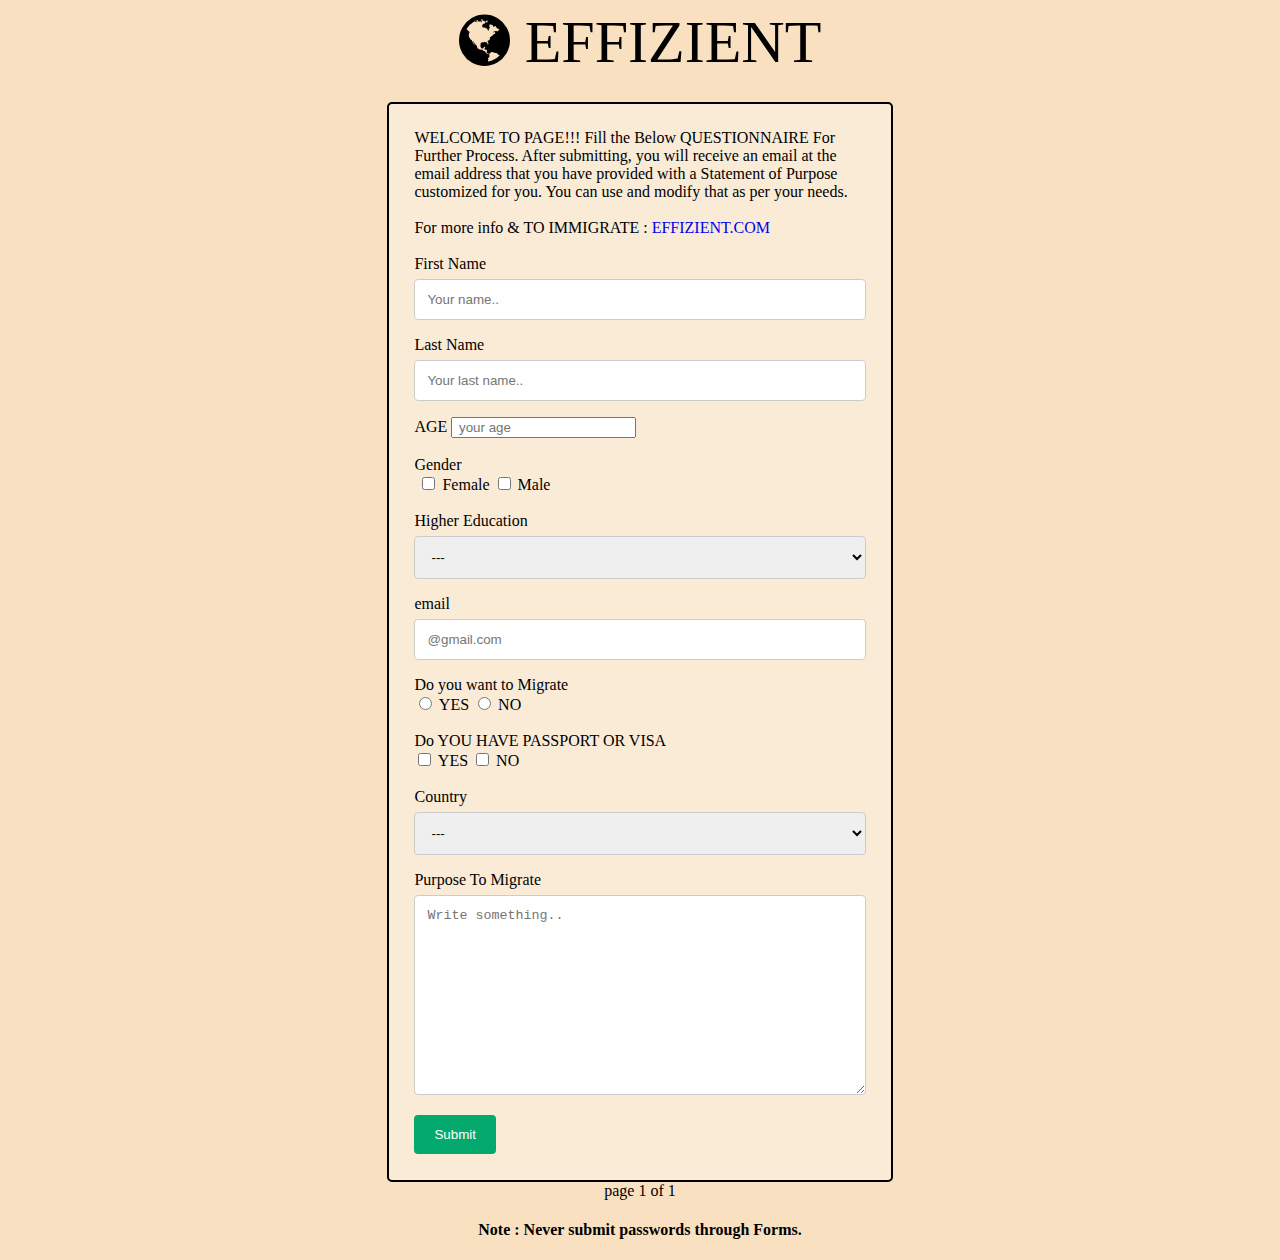
==== index.html @ cef22ca5 "Update index.html" ====
<!DOCTYPE html>
<html lang="en">
<head>
    <meta charset="UTF-8">
    <meta name="viewport" content="width=device-width, initial-scale=1.0">
    <title>code-challenge</title>
    <link rel="stylesheet" href="https://cdnjs.cloudflare.com/ajax/libs/font-awesome/4.7.0/css/font-awesome.min.css">
    <link rel="stylesheet" href="code.css">
    
</head>
<body>
  <div>

    <center>  <nav>  <i class ="fa fa-globe" > </i> EFFIZIENT </nav>
         
    </center>
       
  </div>  
  <div class="container">
    <div> WELCOME TO PAGE!!!
        Fill the Below QUESTIONNAIRE For Further Process. After submitting, you will receive an email at the email address that you have provided with a Statement of Purpose customized for you. You can use and modify that as per your needs. 
        <br> <br> For more info & TO  IMMIGRATE : <a href="https://effizient.ca/" style="text-decoration: none;">  EFFIZIENT.COM </a>  
          
    </div> <br>
    
 
 <form action="action_page.php">
      
          <label for="fname">First Name</label>
          <input type="text" id="fname" name="firstname" placeholder="Your name..">
      
          <label for="lname">Last Name</label>
          <input type="text" id="lname" name="lastname" placeholder="Your last name..">
          
          <label for="fname">AGE</label>
          <input type="number" id="age"  placeholder=" your age"> <br> <br>
         
          <div class="form-check form-check-inline">
            Gender <br>&nbsp;<input class="form-check-input" type="checkbox" id="inlineCheckbox3" value="option1">
            <label class="inlineCheckbox3" for="inlineCheckbox1">Female</label>
          
            <input class="form-check-input" type="checkbox" id="inlineCheckbox4" value="option2">
            <label class="inlineCheckbox4" for="inlineCheckbox2">Male</label>
          </div>
          
          <br><label for="edu" >Higher Education </label>
          <select id="edu">
            <option value="australia">---</option>
            <option value="PG"> MTECH/MS</option>
            <option value="UG">B.TECH/BE/ANY UG_DEGREE</option>
            <option value="DIPLOMA">INTER/DIPLOMA<option>
          </select>
          
          <label for="mname">email</label>
          <input type="text" id="mname" name="mail id" placeholder="@gmail.com">
          
          <div>
           Do you want to Migrate  
           <br> <input class="form-check-input" type="radio" name="radioNoLabel" id="radioNoLabel1" value="" aria-label="...">
             <label class="radioNoLabel1" >YES</label>

             <input class="form-check-input" type="radio" name="radioNoLabel" id="radioNoLabel2" value="" aria-label="...">
             <label class="radioNoLabel2" >NO</label>
            </div>
            <br>
           
            <div class="form-check form-check-inline">
              Do YOU HAVE PASSPORT OR VISA 
              <br> <input class="form-check-input" type="checkbox" id="inlineCheckbox1" value="option1">
             <label class="inlineCheckbox1" >YES</label>
           
             <input class="form-check-input" type="checkbox" id="inlineCheckbox2" value="option2">
             <label class="inlineCheckbox2" >NO</label>
           </div>
           <br>
          <label >Country</label>
          <select id="country" name="country">
            <option value="australia">---</option>
            <option value="australia">Australia</option>
            <option value="canada">Canada</option>
            <option value="usa">USA</option>
            <option value="germany">GERMANY</option>
          </select>
      
          <label for="subject">Purpose To Migrate</label>
          <textarea id="subject" name="subject" placeholder="Write something.." style="height:200px"></textarea>
      
          <input id="myButton" type="submit" value="Submit"> 
          
          </div>
       </form>
      </div><center> page 1 of 1 </center>
       <p> <center><h4>Note : Never submit passwords through  Forms. </h4> </center></p>
      <script>
        const form = document.querySelector('form');
        console.log (form )
        const formData = new FormData(form); 
        const obj = Object.fromEntries(formData); 
        const json = JSON.stringify(obj) ;
        form.addEventListener('submit', (e) => {
          e.savebyDefault(); 
             const formData = new FormData(form); 
              const obj = Object.fromEntries(formData); 
               const json = JSON.stringify(obj) ;
                localStorage.setItem('form',json) ;
                window.location.href = "confirm.html";
                
             });
      </script>
       
       
</body>
</html>
---- code.css ----
body
 {
    background-color: rgb(249, 224, 192);
   
   max-height:100%;
   
   
}
 

nav { font-size:60px;
    padding-bottom: 25px;}
   

input[type=text], select, textarea {
    width: 100%; 
    padding: 12px; 
    border: 1px solid #ccc; 
    border-radius: 4px; 
    box-sizing: border-box;
    margin-top: 6px;
    margin-bottom: 16px; 
    resize: vertical 
  }
  
  input[type=submit] {
    background-color: #04AA6D;
    color: white;
    padding: 12px 20px;
    border: none;
    border-radius: 4px;
    cursor: pointer;
  }
  
  input[type=submit]:hover {
    background-color: #45a049;
  }
  p{
    color: rgb(95, 92, 92);
  }

  .container {
    border: 2px solid;
    border-radius: 5px;
    background-color:antiquewhite;
    padding: 2%;
    margin-right:30%;
    margin-left : 30%; 
    max-width :50%;
    max-height :100% ;

   
  }


  @media (max-width :767px)
  {
   
    .container
    {
     margin-left: 20%; 
     margin-right: 20%; 
     padding :2%;
     max-width: 100%;
    }
  }
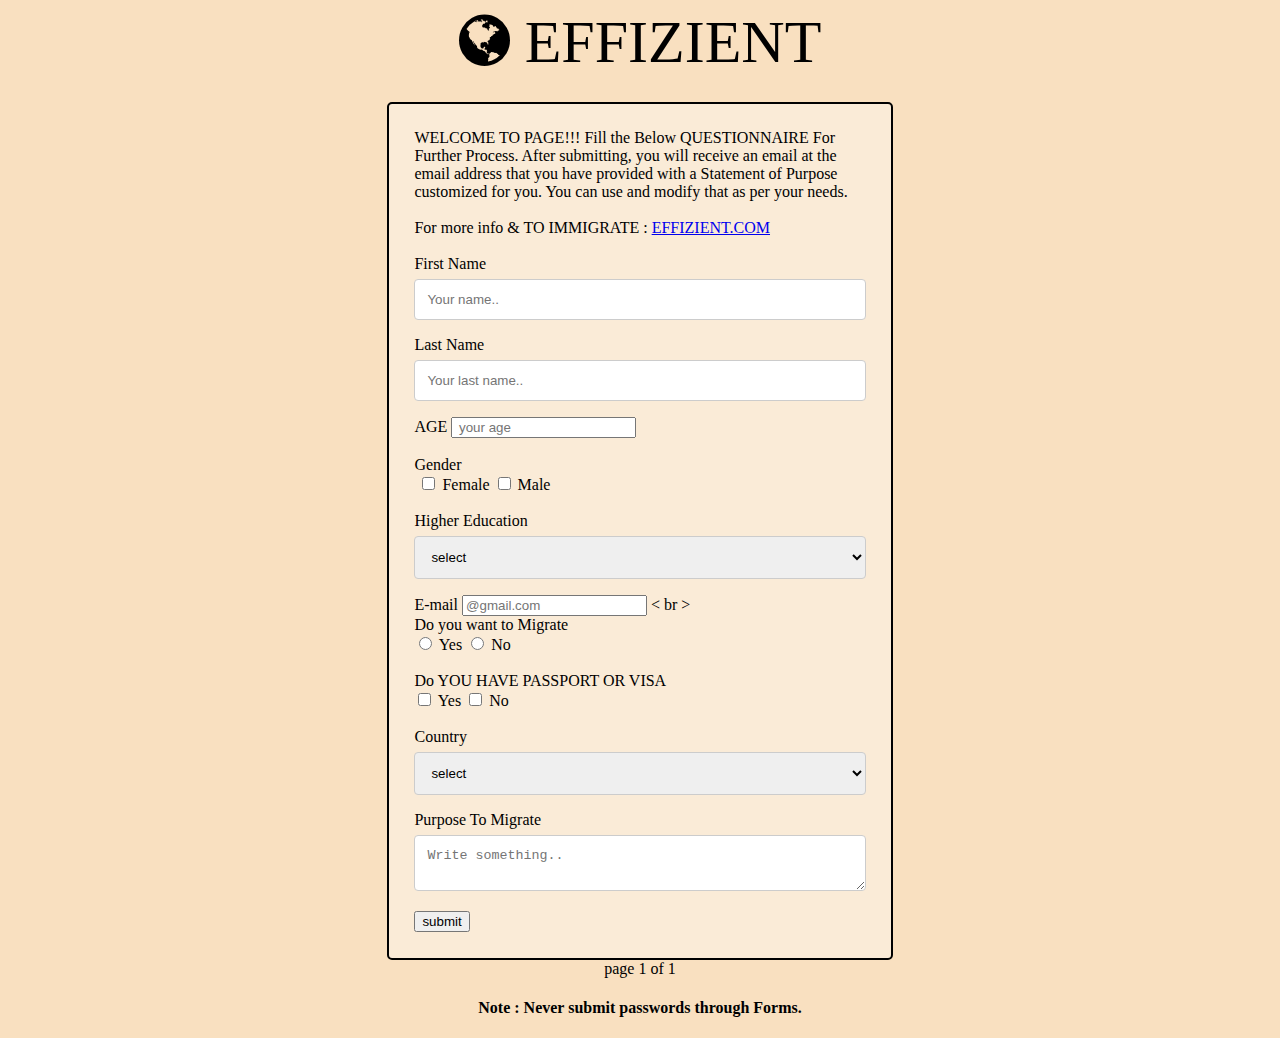
==== commit 32f39c87: "Update index.html" ====
--- a/index.html
+++ b/index.html
@@ -6,7 +6,7 @@
     <title>code-challenge</title>
     <link rel="stylesheet" href="https://cdnjs.cloudflare.com/ajax/libs/font-awesome/4.7.0/css/font-awesome.min.css">
     <link rel="stylesheet" href="code.css">
-    
+    <link rel="html" href="thank_you.html">
 </head>
 <body>
   <div>
@@ -19,7 +19,7 @@
   <div class="container">
     <div> WELCOME TO PAGE!!!
         Fill the Below QUESTIONNAIRE For Further Process. After submitting, you will receive an email at the email address that you have provided with a Statement of Purpose customized for you. You can use and modify that as per your needs. 
-        <br> <br> For more info & TO  IMMIGRATE : <a href="https://effizient.ca/" style="text-decoration: none;">  EFFIZIENT.COM </a>  
+        <br> <br> For more info & TO  IMMIGRATE : <a href="https://effizient.ca/" >  EFFIZIENT.COM </a>  
           
     </div> <br>
     
@@ -27,55 +27,55 @@
  <form action="action_page.php">
       
           <label for="fname">First Name</label>
-          <input type="text" id="fname" name="firstname" placeholder="Your name..">
+          <input type="text" id="fname" name="firstname" placeholder="Your name.." required>
       
           <label for="lname">Last Name</label>
-          <input type="text" id="lname" name="lastname" placeholder="Your last name..">
+          <input type="text" id="lname" name="lastname" placeholder="Your last name.."required>
           
           <label for="fname">AGE</label>
-          <input type="number" id="age"  placeholder=" your age"> <br> <br>
+          <input type="number" id="age"  placeholder=" your age"required> <br> <br>
          
           <div class="form-check form-check-inline">
-            Gender <br>&nbsp;<input class="form-check-input" type="checkbox" id="inlineCheckbox3" value="option1">
+            Gender <br>&nbsp;<input class="form-check-input" type="checkbox" id="inlineCheckbox3" value="option1" >
             <label class="inlineCheckbox3" for="inlineCheckbox1">Female</label>
-          
+            
             <input class="form-check-input" type="checkbox" id="inlineCheckbox4" value="option2">
             <label class="inlineCheckbox4" for="inlineCheckbox2">Male</label>
           </div>
           
           <br><label for="edu" >Higher Education </label>
-          <select id="edu">
-            <option value="australia">---</option>
+          <select id="edu" required>
+            <option value="australia">select</option>
             <option value="PG"> MTECH/MS</option>
             <option value="UG">B.TECH/BE/ANY UG_DEGREE</option>
             <option value="DIPLOMA">INTER/DIPLOMA<option>
           </select>
           
-          <label for="mname">email</label>
-          <input type="text" id="mname" name="mail id" placeholder="@gmail.com">
+          <label for="mname">E-mail</label>
+          <input type="mail" id="mname" name="mail id" placeholder="@gmail.com"required>
           
-          <div>
+         < br ><div>
            Do you want to Migrate  
-           <br> <input class="form-check-input" type="radio" name="radioNoLabel" id="radioNoLabel1" value="" aria-label="...">
-             <label class="radioNoLabel1" >YES</label>
+           <br> <input class="form-check-input" type="radio" name="radioNoLabel" id="radioNoLabel1" value="" aria-label="..."required>
+             <label class="radioNoLabel1" >Yes</label>
 
-             <input class="form-check-input" type="radio" name="radioNoLabel" id="radioNoLabel2" value="" aria-label="...">
-             <label class="radioNoLabel2" >NO</label>
+             <input class="form-check-input" type="radio" name="radioNoLabel" id="radioNoLabel2" value="" aria-label="..."required>
+             <label class="radioNoLabel2" >No</label>
             </div>
             <br>
            
             <div class="form-check form-check-inline">
               Do YOU HAVE PASSPORT OR VISA 
               <br> <input class="form-check-input" type="checkbox" id="inlineCheckbox1" value="option1">
-             <label class="inlineCheckbox1" >YES</label>
+             <label class="inlineCheckbox1" >Yes</label>
            
              <input class="form-check-input" type="checkbox" id="inlineCheckbox2" value="option2">
-             <label class="inlineCheckbox2" >NO</label>
+             <label class="inlineCheckbox2" >No</label>
            </div>
            <br>
           <label >Country</label>
-          <select id="country" name="country">
-            <option value="australia">---</option>
+          <select id="country" name="country"required>
+            <option value="australia">select</option>
             <option value="australia">Australia</option>
             <option value="canada">Canada</option>
             <option value="usa">USA</option>
@@ -83,10 +83,13 @@
           </select>
       
           <label for="subject">Purpose To Migrate</label>
-          <textarea id="subject" name="subject" placeholder="Write something.." style="height:200px"></textarea>
+          <textarea id="subject" name="subject" placeholder="Write something.." required></textarea>
       
-          <input id="myButton" type="submit" value="Submit"> 
-          
+           <button onclick="fun()" type="submit" id="submit_button" >submit
+            
+          </button> 
+         
+         
           </div>
        </form>
       </div><center> page 1 of 1 </center>
@@ -94,20 +97,14 @@
       <script>
         const form = document.querySelector('form');
         console.log (form )
-        const formData = new FormData(form); 
-        const obj = Object.fromEntries(formData); 
-        const json = JSON.stringify(obj) ;
-        form.addEventListener('submit', (e) => {
-          e.savebyDefault(); 
-             const formData = new FormData(form); 
-              const obj = Object.fromEntries(formData); 
-               const json = JSON.stringify(obj) ;
-                localStorage.setItem('form',json) ;
-                window.location.href = "confirm.html";
-                
-             });
+        form.addEventListener('submit', function(event) {
+        event.preventDefault(); 
+        window.location.href = 'thank_you.html';
+        
+        })
+        
       </script>
        
        
 </body>
-</html>
+</html>                                                 
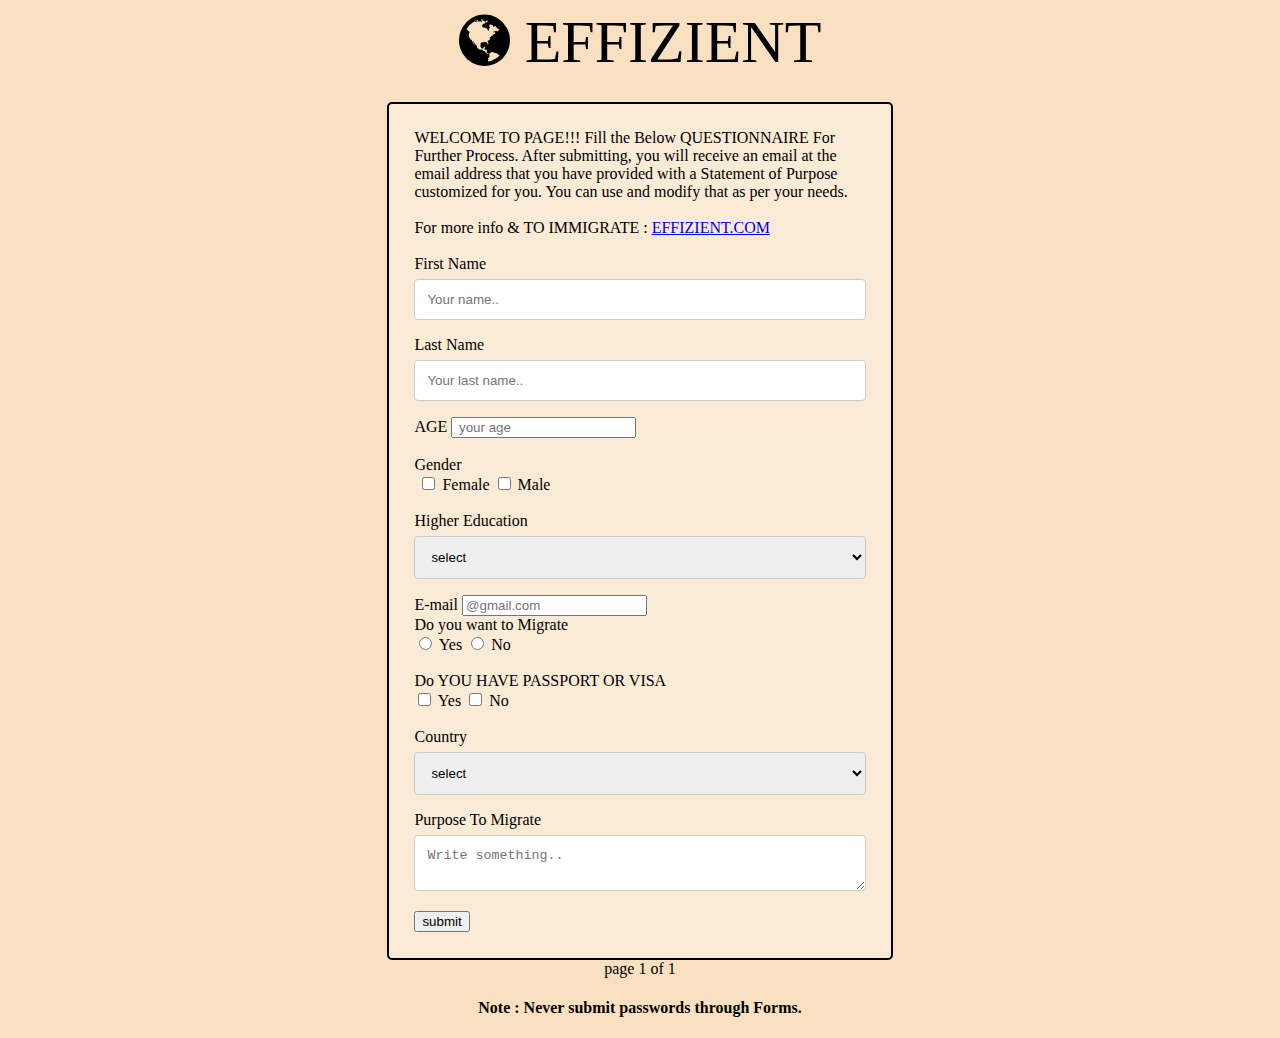
==== commit 458aea13: "Update index.html" ====
--- a/index.html
+++ b/index.html
@@ -54,7 +54,7 @@
           <label for="mname">E-mail</label>
           <input type="mail" id="mname" name="mail id" placeholder="@gmail.com"required>
           
-         < br ><div>
+         <br><div>
            Do you want to Migrate  
            <br> <input class="form-check-input" type="radio" name="radioNoLabel" id="radioNoLabel1" value="" aria-label="..."required>
              <label class="radioNoLabel1" >Yes</label>
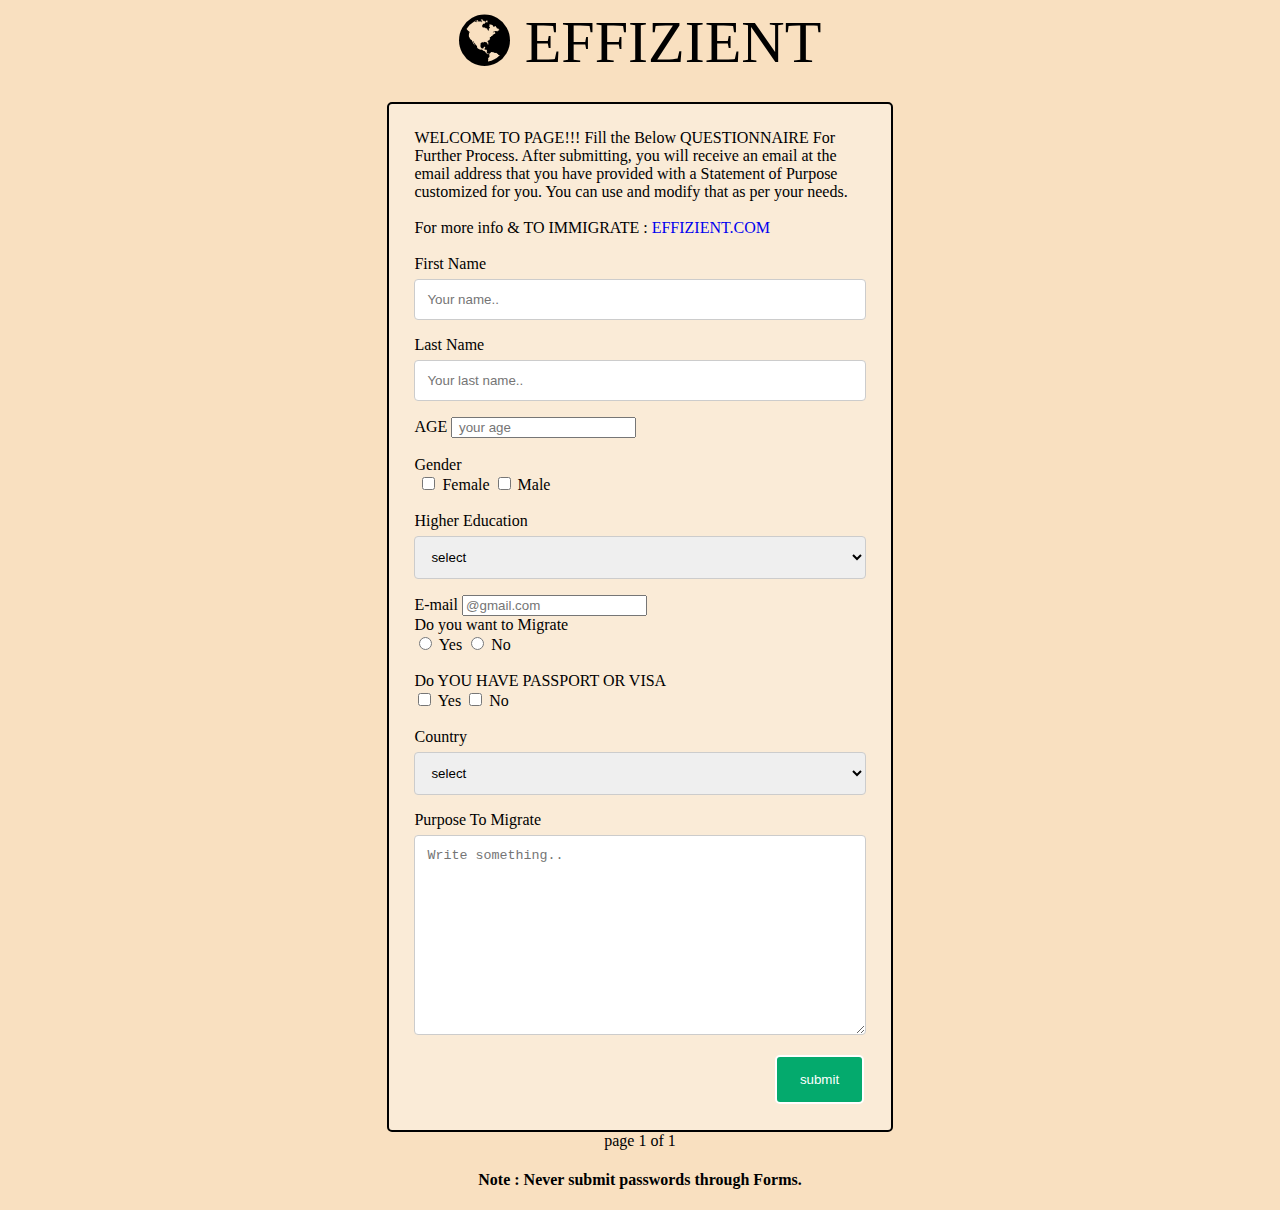
==== commit c78a58f7: "Update index.html" ====
--- a/index.html
+++ b/index.html
@@ -48,7 +48,7 @@
             <option value="australia">select</option>
             <option value="PG"> MTECH/MS</option>
             <option value="UG">B.TECH/BE/ANY UG_DEGREE</option>
-            <option value="DIPLOMA">INTER/DIPLOMA<option>
+            <option value="DIPLOMA">INTER/DIPLOMA</option>
           </select>
           
           <label for="mname">E-mail</label>
--- a/code.css
+++ b/code.css
@@ -7,7 +7,9 @@
    
 }
  
-
+a{
+  text-decoration: none ;
+}
 nav { font-size:60px;
     padding-bottom: 25px;}
    
@@ -35,8 +37,24 @@
   input[type=submit]:hover {
     background-color: #45a049;
   }
+   textarea
+   {
+    height:200px
+   }
   p{
     color: rgb(95, 92, 92);
+  }
+
+  button
+  {
+    background-color: #04AA6D;
+    color:white;
+    border-radius: 5px;
+    border: 2px solid;
+    padding: 15px;
+    margin-left: 80%;
+    padding-left: 5%;
+    padding-right: 5%;
   }
 
   .container {
@@ -44,7 +62,7 @@
     border-radius: 5px;
     background-color:antiquewhite;
     padding: 2%;
-    margin-right:30%;
+    margin-right: 30%;
     margin-left : 30%; 
     max-width :50%;
     max-height :100% ;
@@ -58,9 +76,11 @@
    
     .container
     {
-     margin-left: 20%; 
-     margin-right: 20%; 
+     margin-left: 0%; 
+     margin-right: 0%; 
      padding :2%;
      max-width: 100%;
     }
+
+    button{ padding : 5px ;  margin-left: 40%;}
   }
